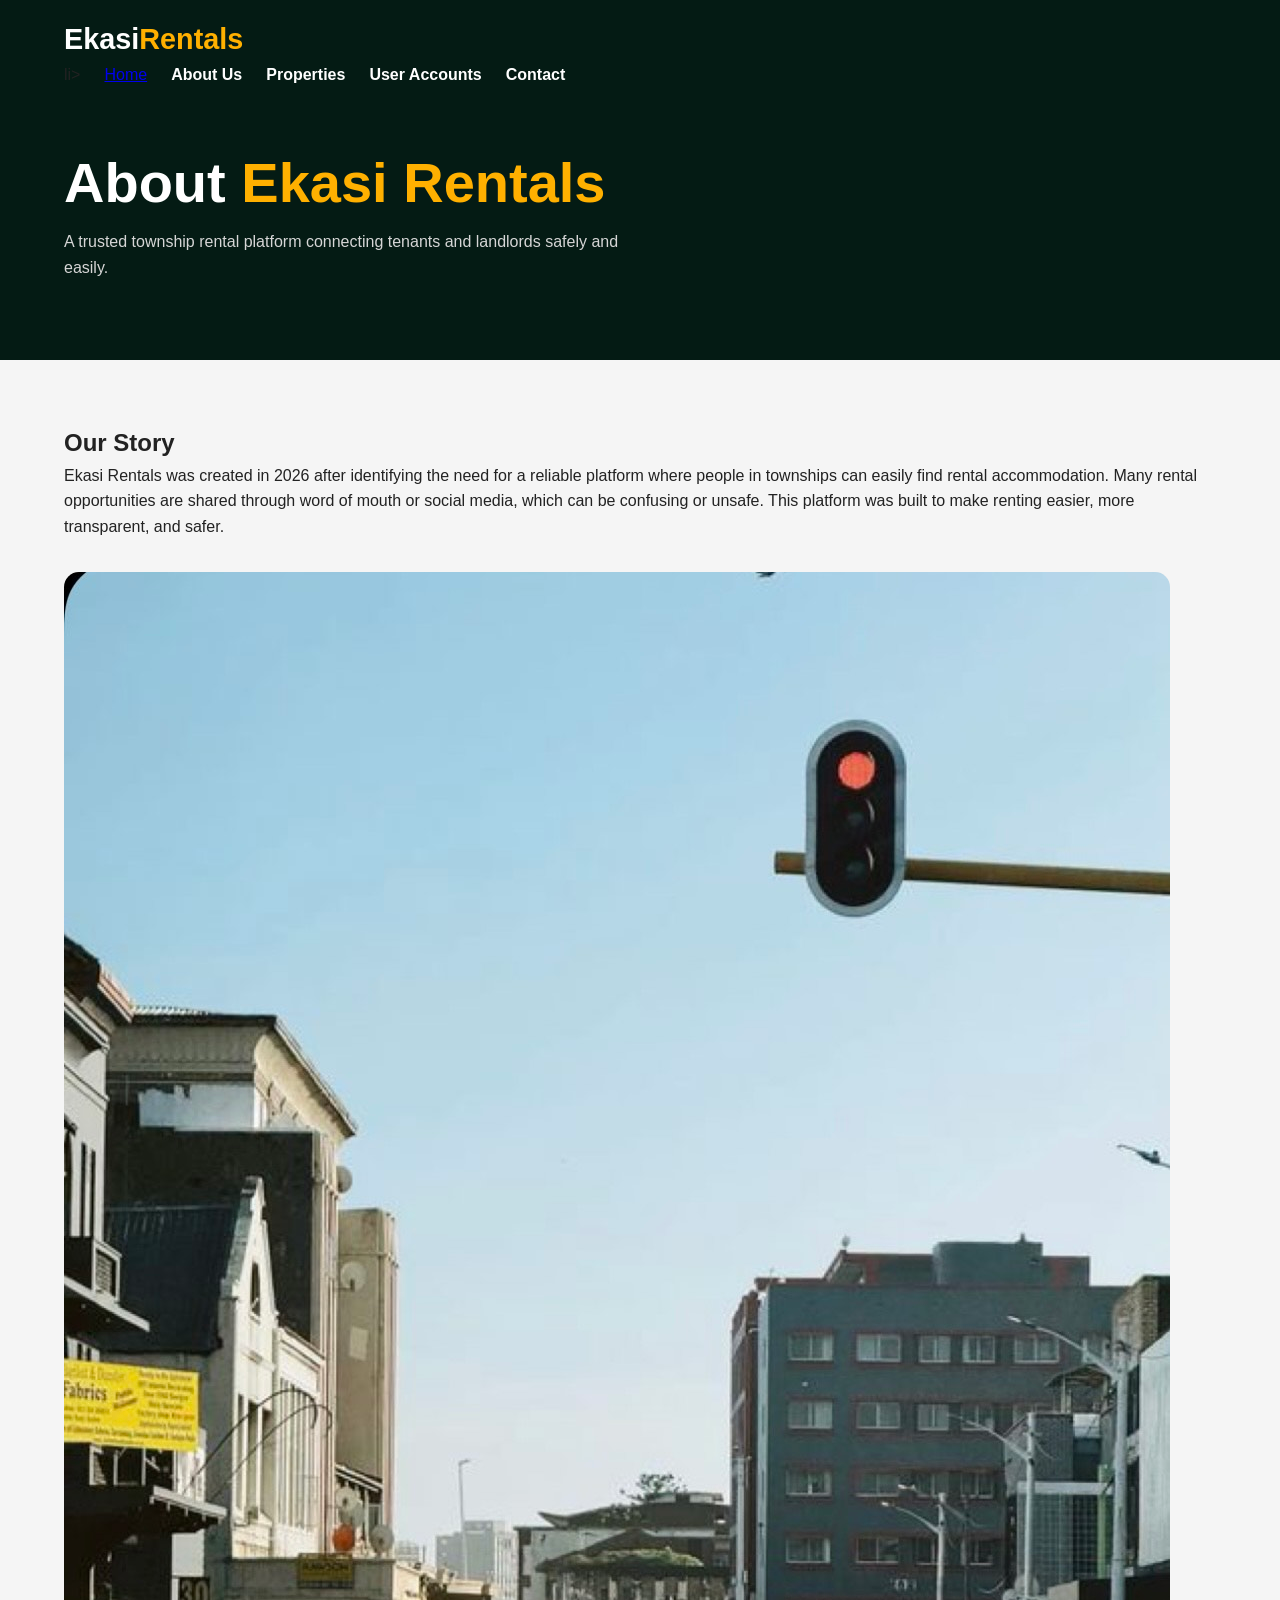
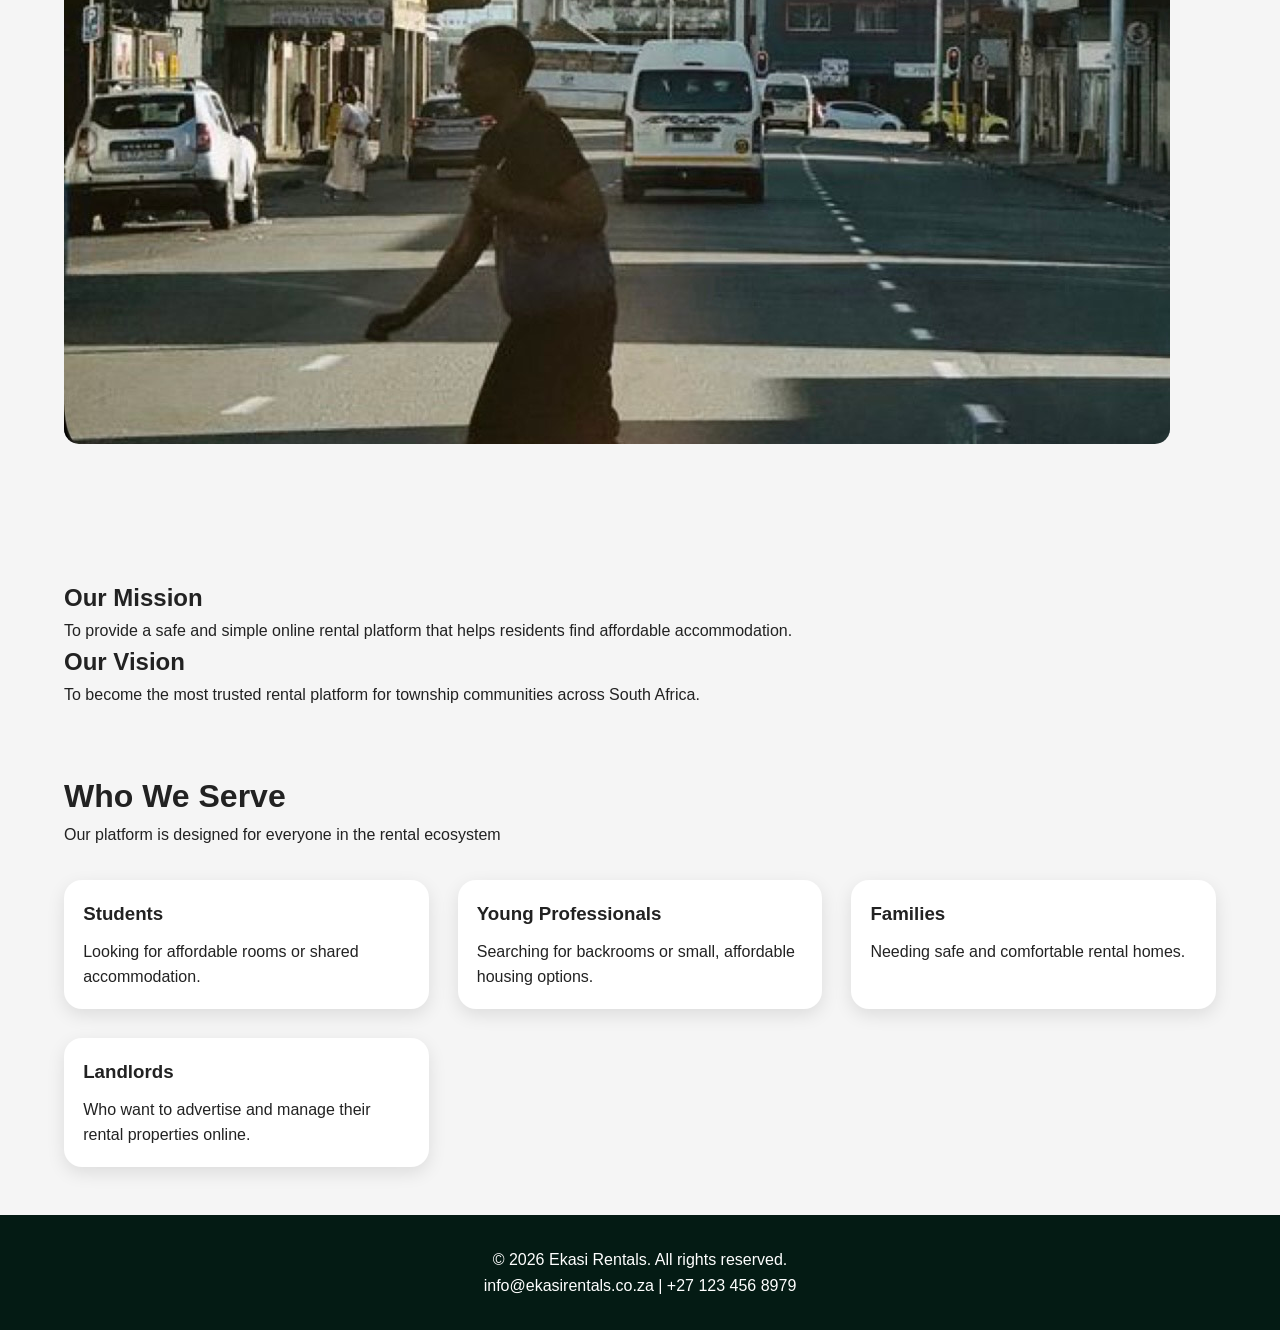
==== Html/about.html @ 76c673b2 "Sync local project with Github" ====
<!DOCTYPE html>
<html lang="en">
<head>
    <meta charset="UTF-8">
    <meta name="viewport" content="width=device-width, initial-scale=1.0">
    <title>About Us - Ekasi Rentals</title>
    <link rel="stylesheet" href="../css/style.css">
</head>

<body>
    <header>
        <nav>
            <div class="container">
                <div class="logo">
                    Ekasi<span>Rentals</span>
                </div>

                <ul>
                    li><a href="index.html">Home</a></li>
                    <li><a href="about.html">About Us</a></li>
                    <li><a href="listings.html">Properties</a></li>
                    <li><a href="login.html">User Accounts</a></li>
                    <li><a href="contact.html">Contact</a></li>
                </ul>
            </div>
        </nav>
    </header> 
    <!------------------------------ABOUT HERO------------->  
    <section class="hero" style="padding:3rem 0;">
    <div class="container">

        <div class="hero-text">

            <h1>About <span>Ekasi Rentals</span></h1>
            <p>
                A trusted township rental platform connecting tenants and landlords safely and easily.
            </p>
        </div>
    </div>
</section>
<!-- ================= OVERVIEW ================= -->
<section class="about">
    <div class="container">
        <div class="about-text">
            <h2>Our Story</h2>
            <p>
                Ekasi Rentals was created in 2026 after identifying the need for a reliable platform where people in townships can easily find rental accommodation. 
                Many rental opportunities are shared through word of mouth or social media, which can be confusing or unsafe. 
                This platform was built to make renting easier, more transparent, and safer.
            </p>
        </div>
        <div>
            <img src="images/About.jpg.jpeg" alt="Ekasi Rentals overview">
        </div>
    </div>
</section>
<!-- ================= MISSION & VISION ================= -->
<section class="about">
    <div class="container">
        <div class="about-text">
            <h2>Our Mission</h2>
            <p>
                To provide a safe and simple online rental platform that helps residents find affordable accommodation.
            </p>
            <h2>Our Vision</h2>
            <p>
                To become the most trusted rental platform for township communities across South Africa.
            </p>
        </div>
    </div>
</section>
<!-- ================= TARGET AUDIENCE ================= -->
<section class="properties">
    <div class="container">

        <div class="section-title">
            <h2>Who We Serve</h2>
            <p>Our platform is designed for everyone in the rental ecosystem</p>
        </div>
        <div class="grid">
            <div class="card">
                <div class="card-content">
                    <h3>Students</h3>
                    <p>Looking for affordable rooms or shared accommodation.</p>
                </div>
            </div>
            <div class="card">
                <div class="card-content">
                    <h3>Young Professionals</h3>
                    <p>Searching for backrooms or small, affordable housing options.</p>
                </div>
            </div>
            <div class="card">
                <div class="card-content">
                    <h3>Families</h3>
                    <p>Needing safe and comfortable rental homes.</p>
                </div>
            </div>
            <div class="card">
                <div class="card-content">
                    <h3>Landlords</h3>
                    <p>Who want to advertise and manage their rental properties online.</p>
                </div>
            </div>
        </div>
    </div>
</section>

<!-- ================= FOOTER ================= -->
<footer>
    <div class="container">
        <p>&copy; 2026 Ekasi Rentals. All rights reserved.</p>
        <p>info@ekasirentals.co.za | +27 123 456 8979</p>
    </div>
</footer>
</body>
</html>
---- css/style.css ----
/*======================================================================================
EKASI RENTALS - DESIGN SYSTEM
======================================================================================*/
* {
    margin: 0;
    padding: 0;
    box-sizing: border-box;
}
/*====================================================================================
ROOT COLORS
====================================================================================*/
:root {
    --primary: #041b14;
    --secondary: #ffb000;
    --white: #ffffff;
    --light: #f5f5f5;
    --text: #222;
    --gray: #888;
    --shadow: 0 6px 18px rgba(0, 0, 0, 0.10);

}
/*======================================================================================
BASE 
======================================================================================*/
body {
    font-family: Arial, sans-serif;
    color: var(--text);
    background-color: var(--light);
    line-height: 1.6;
}
/*======================================================================================
CONTAINER
=====================================================================================*/
.container {
    width: 90%;
    max-width: 1250;
    margin: auto;
}
/*====================================================================================
NAVIGATION
=======================================================================================*/
nav {
    background: var(--primary);
    padding: 1rem 0;
}
nav.container{
    display: flex;
    justify-content: space-between;
    align-items: center;
    gap: 1.5rems;
    flex-wrap: wrap;
}
.logo {
    color: var(--white);
    font-size: 1.8rem;
    font-weight: bold;
}
.logo span {
    color: var(--secondary);
}
nav ul { 
    display: flex;
    gap: 1.5rem;
    list-style: none;
    flex-wrap: wrap;
}
nav ul li a {
    color: var(--white);
    font-weight: 600;
    text-decoration: none;
    transition: 0.3s;
}
nav ul li a:hover { 
    color: var(--secondary);
}
nav ul li a.active {
    color: var(--secondary);
    border-bottom: 2px solid var(--secondary);
    padding-bottom: 3px;
}
/*=======================================================================================
HERO SECTION
====================================================================================*/
.hero {
    background: var(--primary);
    color: var(--white);
    padding: 5rem 0;
}
.hero .container {
    display: flex;
    align-items: center;
    justify-content: space-between;
    gap: 3rem;
}
.hero-text h1 {
    font-size: 3.5rem;
    line-height: 1.1;
    margin-bottom: 1rem;
}
.hero-text h1 span {
    color: var(--secondary);
}
.hero-text p {
    color: #d6d6d6;
    margin-bottom: 2rem;
    max-width: 600px;
}
/*================================================================================================
SEARCH BAR
=================================================================================================*/
.search-box {
    background: var(--white);
    padding: 0.8rem;
    border-radius: 12px;
    display: flex;
    gap: 0.5rem;
    align-items: center;
    margin-bottom: 1.5rem;
}
.search-box input {
    border: none;
    outline: none;
    width:100%;
    font-size: 1rem;
}
.search-btn {
    background: var(--secondary);
    color: var(--primary);
    padding: 0.8rem 1.2rem;
    border: none;
    border-radius: 10px;
    font-weight: bold;
    cursor: pointer;
}
/*==========================================================================================
STATS
=============================================================================================*/
.stats {
    display: flex;
    gap: 2rem;
}
.stats h2 {
    color: var(--secondary);
}
/*=========================================================================================
SECTION TITLE
=======================================================================================*/
.section-title {
    margin-bottom: 2rem;
}
.section-title h2{
    font-size: 2rem;
}
/*======================================================================================
PROPERTY GRID
=====================================================================================*/
.grid {
    display: grid;
    grid-template-columns: repeat(auto-fit, minmax(280px, 1fr));
    gap: 1.8rem;
    align-items: stretch;
}
/*========================================================================================
PROPERTY CARD
======================================================================================*/
.card {
    background: var(--white);
    border-radius: 18px;
    overflow: hidden;
    box-shadow: var(--shadow);
    display: flex;
    flex-direction: column;
    transition: 0.3s ease;
    height: 100%;
}
.card:hover {
    transform: translateY(-8px);
    box-shadow: 0 12px 25px rgba(0, 0, 0, 0.15);
}
.card img {
    width: 100%;
    height: 220px;
    object-fit: cover;
}
/*========================================================================================
CARD CONTENT
=========================================================================================*/
.card-content {
    padding: 1.2rem;
    display: flex;
    flex-direction: column;
    gap: 0.6rem;
    flex-grow: 1;
}
.location {
    color: var(--gray);
    font-size: 0.9rem;
}
.price{
    font-weight: bold;
    margin-top: auto;
    color: var(--primary);
}
/*==========================================================================================
PROPERTY FEATURES
=============================================================================================*/
.features {
    display: flex;
    gap: 0.8rem;
    color: var(--gray);
    font-size: 0.85rem;
}
/*===================================================================================
BUTTONS
====================================================================================*/
.btn {
    display: inline-block;
    background: var(--secondary);
    color: var(--primary);
    padding: 0.8rem 1.2rem;
    border-radius: 10px;
    font-weight: bold;
    text-decoration: none;
    text-align: center;
    margin-top: 0.5rem;
    transition: 0.3s;
}
.btn:hover {
    transform: translateY(-3px);
}
/*======================================================================================
ABOUT SECTION 
======================================================================================*/
.about {
    padding: 4rem 0;
}
.about .container {
    display: flex;
    gap: 2rem;
    align-items: center;
    flex-wrap: wrap;
}
.about img {
    width: 100%;
    border-radius: 15px;
}
/*=====================================================================================
FORM SECTION
=====================================================================================*/
.contact-form {
    background-color: white;
    padding: 2rem;
    border-radius: 20px;
    box-shadow: var(--shadow);
}
.contact-form input,
.contact-form textarea {
    width: 100%;
    padding: 0.9rem;

    border: 1px solid #ddd;
    border-radius: 10px;

    margin-bottom: 1rem;
}
/*=====================================================================================
FOOTER
====================================================================================*/
footer {
    background: var(--primary);
    color: var(--white);
    text-align: center;
    padding: 2rem;
    margin-top: 3rem;
}
/*========================================================================================
RESPONSIVE DESIGN
======================================================================================*/
@media (max-width: 992px) {
    .hero .container,
    .about .container {
        flex-direction: column;
        text-align: center;
    }
    .hero-text h1 {
        font-size: 2.8rem;
    }
}
@media (max-width: 768px) {
    nav .container {
        flex-direction: column;
    }
    nav ul {
        justify-content: center;
    }
    .stats {
        justify-content: center;
        flex-wrap: wrap
    }
    .hero-text h1 {
        font-size: 2.2rem;
    }
}
@media (max-width: 480px) {
    h1 {
        font-size: 2rem;
    }
    .btn {
        width: 100%
    }
}
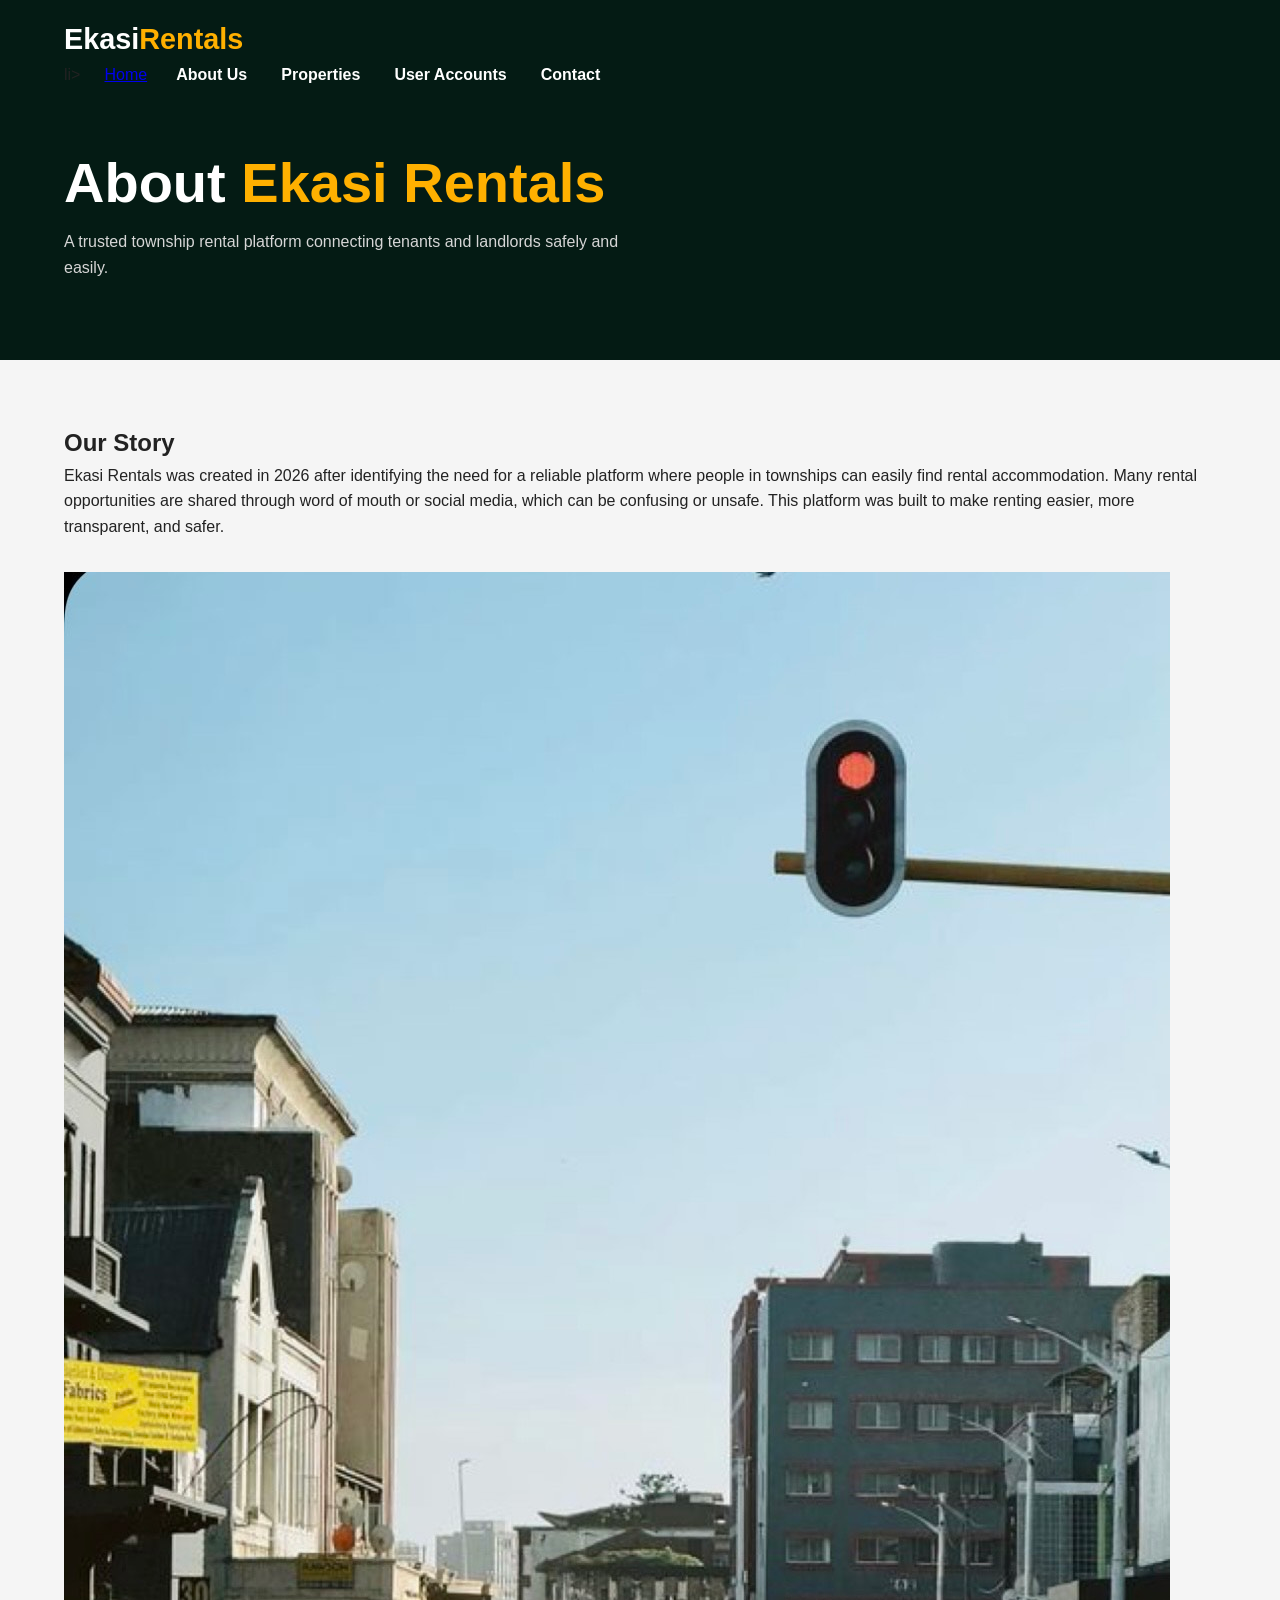
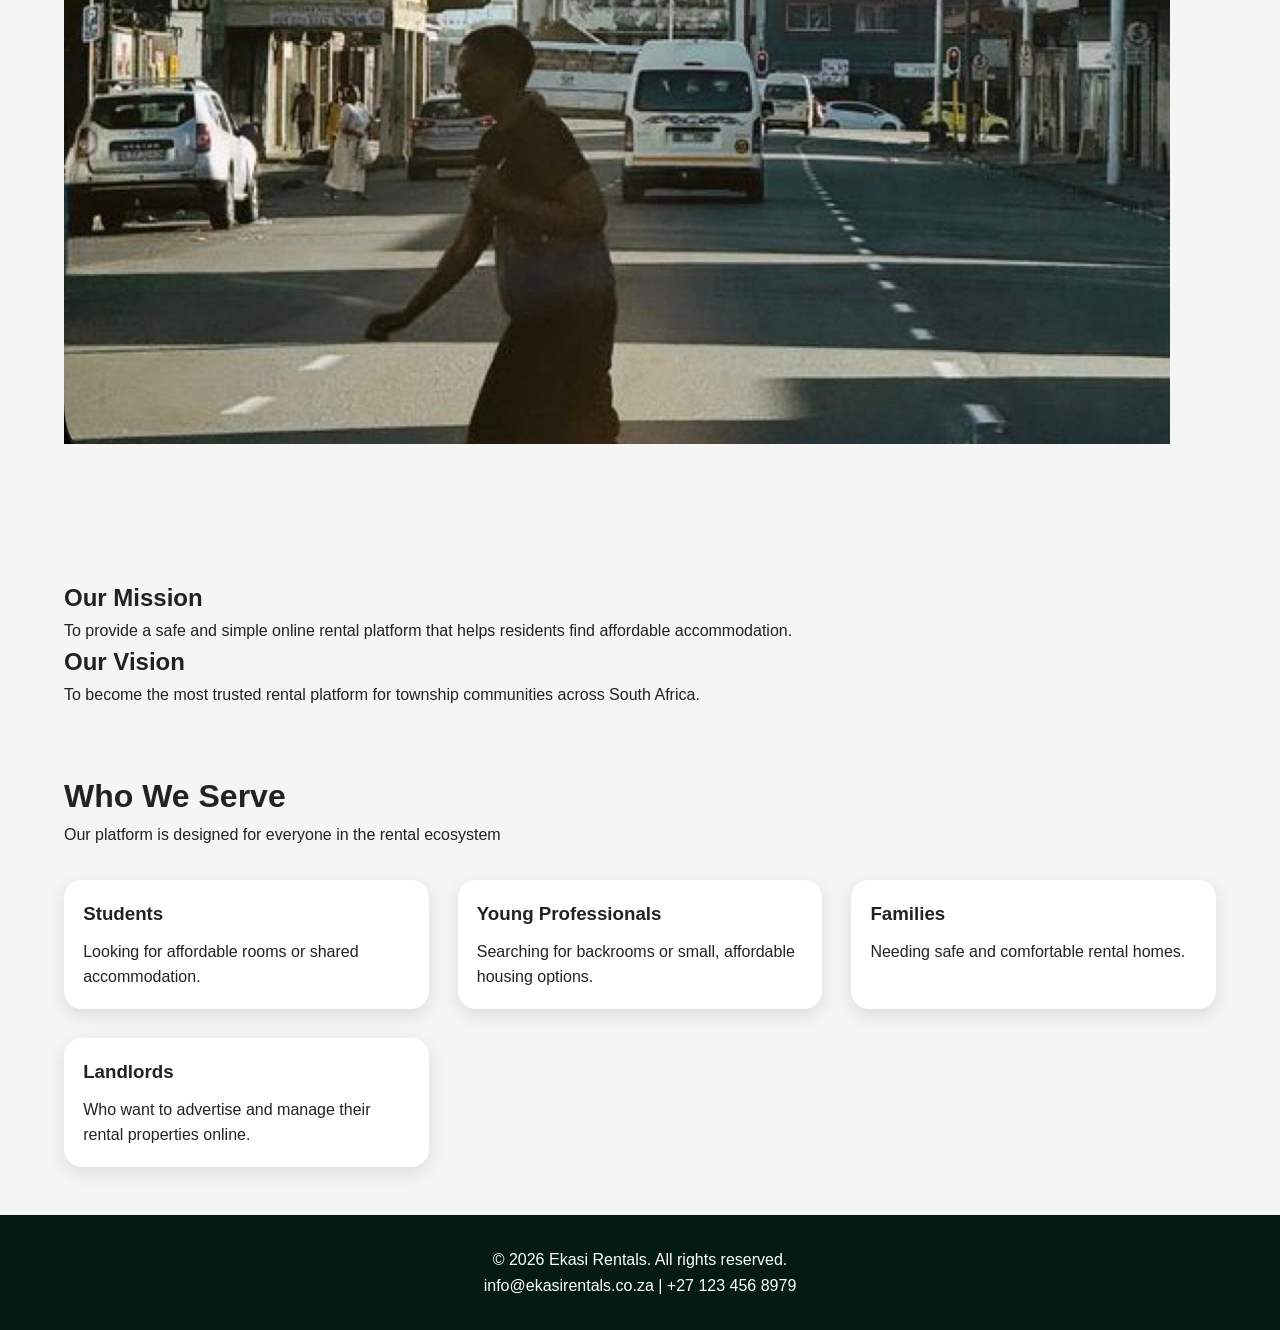
==== commit 77ca65e5: "Added JavaScript filtering, lightbox,  and form validation" ====
--- a/Html/about.html
+++ b/Html/about.html
@@ -5,6 +5,7 @@
     <meta name="viewport" content="width=device-width, initial-scale=1.0">
     <title>About Us - Ekasi Rentals</title>
     <link rel="stylesheet" href="../css/style.css">
+    <script src="../js/script.js" defer></script>
 </head>
 
 <body>
--- a/css/style.css
+++ b/css/style.css
@@ -27,13 +27,14 @@
     color: var(--text);
     background-color: var(--light);
     line-height: 1.6;
+    font-size: 16px;
 }
 /*======================================================================================
 CONTAINER
 =====================================================================================*/
 .container {
     width: 90%;
-    max-width: 1250;
+    max-width: 1250px;
     margin: auto;
 }
 /*====================================================================================
@@ -69,14 +70,18 @@
     font-weight: 600;
     text-decoration: none;
     transition: 0.3s;
+    padding: 5px;
 }
 nav ul li a:hover { 
     color: var(--secondary);
 }
+nav ul li a:focus {
+    outline: 2px solid var(--secondary);
+    border-radius: 5px;
+}
 nav ul li a.active {
     color: var(--secondary);
     border-bottom: 2px solid var(--secondary);
-    padding-bottom: 3px;
 }
 /*=======================================================================================
 HERO SECTION
@@ -131,6 +136,14 @@
     border-radius: 10px;
     font-weight: bold;
     cursor: pointer;
+    transition: 0.3s ease;
+    text-decoration: none;
+    display: inline-block;
+}
+.search-btn:hover,
+.btn:hover {
+    transform: translateY(-3px);
+    background: #e0a000;
 }
 /*==========================================================================================
 STATS
@@ -200,6 +213,12 @@
     font-weight: bold;
     margin-top: auto;
     color: var(--primary);
+}
+.features {
+    display: flex;
+    gap: 0.8rem;
+    color: var(--gray);
+    font-size: 0.85rem;
 }
 /*==========================================================================================
 PROPERTY FEATURES
@@ -240,10 +259,7 @@
     align-items: center;
     flex-wrap: wrap;
 }
-.about img {
-    width: 100%;
-    border-radius: 15px;
-}
+
 /*=====================================================================================
 FORM SECTION
 =====================================================================================*/
@@ -257,11 +273,56 @@
 .contact-form textarea {
     width: 100%;
     padding: 0.9rem;
-
     border: 1px solid #ddd;
     border-radius: 10px;
-
     margin-bottom: 1rem;
+}
+/*========================================================================================
+Light Box
+===========================================================================================*/
+.lightbox {
+    display: none;
+    position: fixed;
+    top: 0;
+    left: 0;
+    width: 100%;
+    height: 100%;
+    background: rgba(0,0,0,0.8);
+    justify-content: center;
+    align-items: center;
+    z-index: 999;
+}
+
+.lightbox img {
+    max-width: 80%;
+    max-height: 80%;
+    border-radius: 10px;
+}
+
+#closeBtn {
+    position: absolute;
+    top: 20px;
+    right: 30px;
+    font-size: 40px;
+    color: white;
+    cursor: pointer;
+}
+/*=======================================================================================
+AMIMATION 
+======================================================================================*/
+.card {
+    transition: all 0.3s ease;
+}
+
+.card.hide {
+    opacity: 0;
+    transform: scale(0.95);
+    pointer-events: none;
+}
+
+.card.show {
+    opacity: 1;
+    transform: scale(1);
 }
 /*=====================================================================================
 FOOTER
